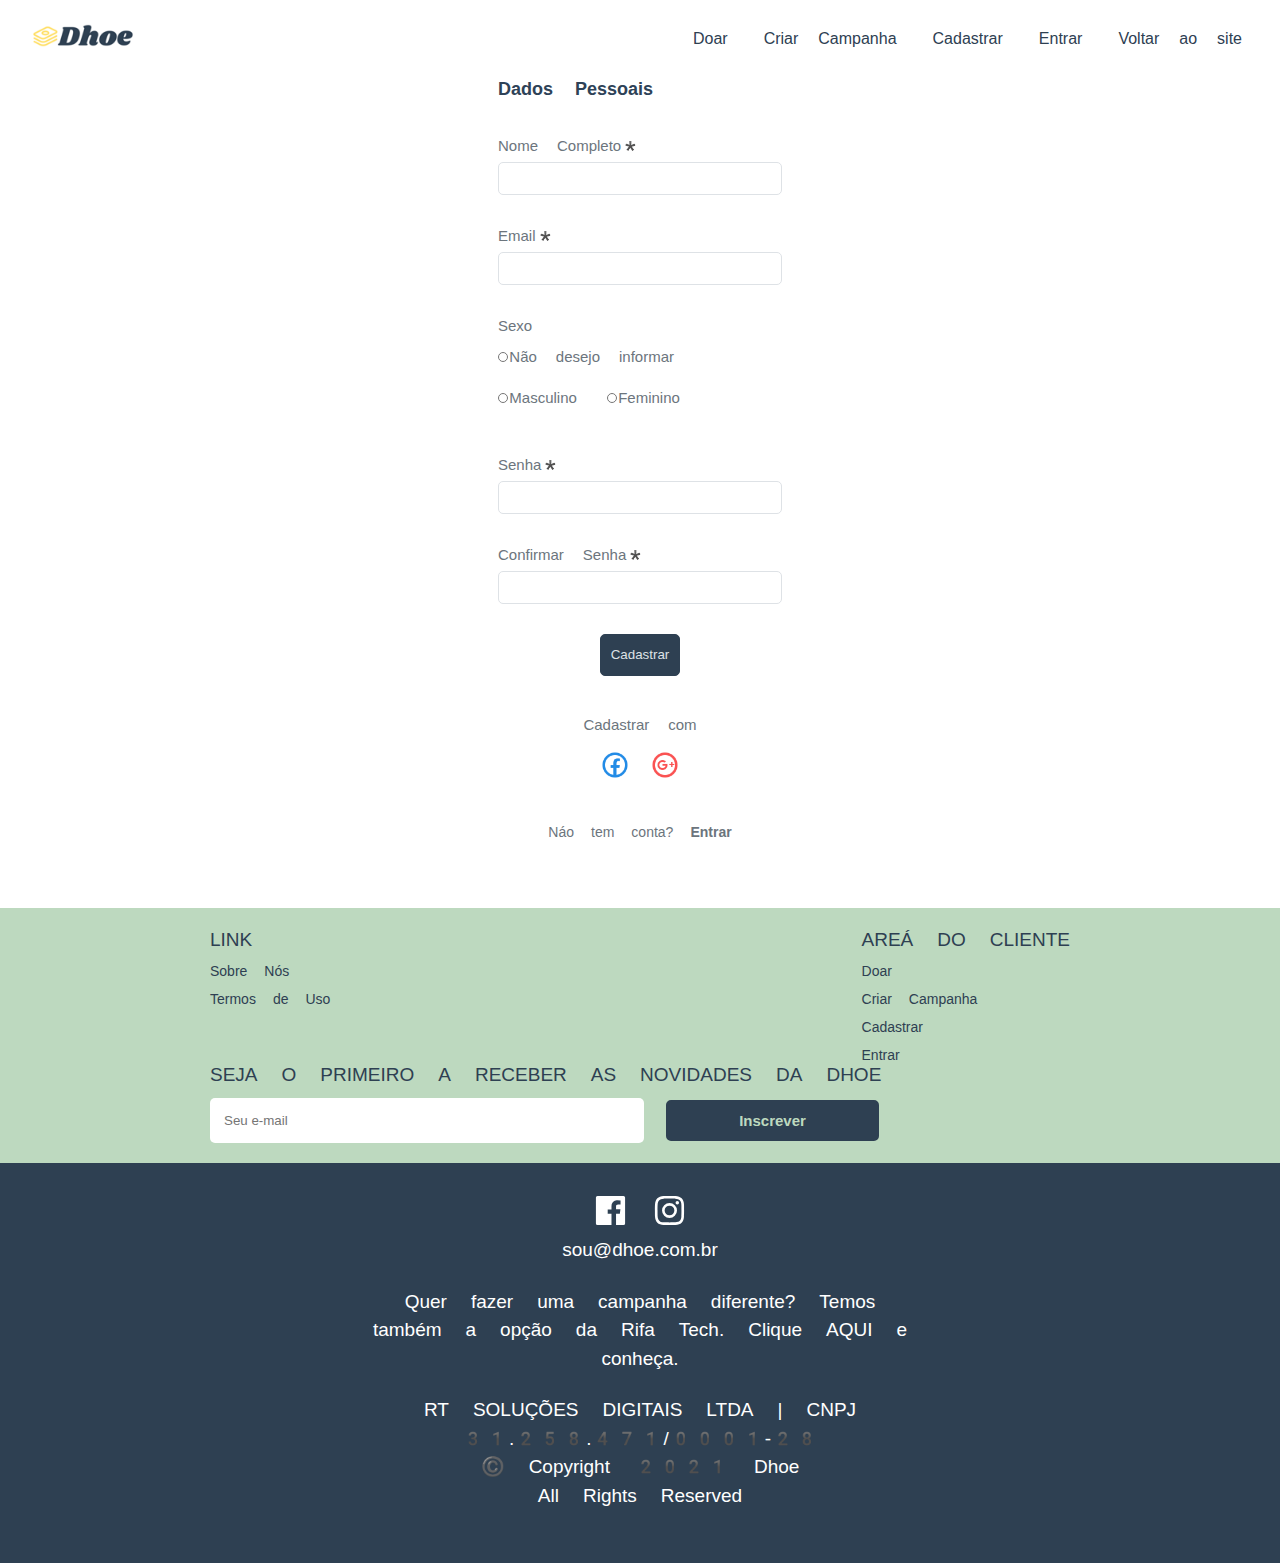
==== pages/cliente/cadastrar.html @ f4bbd8d9 "first commit" ====
<!DOCTYPE html>
<html lang="pt-br">
<head>
    <meta charset="UTF-8">
    <meta http-equiv="X-UA-Compatible" content="IE=edge">
    <meta name="viewport" content="width=device-width, initial-scale=1.0">
    <link rel="stylesheet" href="../../assets/main.css">
    <link rel="stylesheet" href="../../assets/responsive.css">
    <title>Document</title>
</head>
<body>
    <header>
        <div class="cabecalho-dhoe">
            <picture class="logo-dhoe">
                <img src="../../image/logo-menu.png" alt="logo">
            </picture>
            <nav class="nav-dhoe">
                
                <a href="./doar.html">Doar</a>
                <a href="#">Criar Campanha</a>
                <a href="./cadastrar.html">Cadastrar</a>
                <a href="./entrar.html">Entrar</a>
                <a href="../../index.html">Voltar ao site</a>
                 
            </nav>
        </div>
    </header>
    <main class="main-entrar-dhoe main-cad">
        <section class="container-extra-largue cc-responsive">
            <div class="entrar">
                <h3>Dados Pessoais</h3>
                <form action="POST" class="form">
                    <div class="login-pass cad nome-cad">
                        <label for="nome-cad">Nome Completo*</label> <br>
                        <input type="text" name="nome-cad" class="nome-cad validar" >
                    </div>
                    <div class="login-pass">
                        <label for="email-cad">Email*</label> <br>
                        <input type="email" name="email-login" class="validar" >
                    </div>
                    <div class="login-pass cad-sex">
                        <label for="">Sexo</label> <br>
                        <div class="sex-ar">
                            <input type="radio" name="sex" id="inf-not" class="check">
                            <label for="inf-not">Não desejo informar</label>
                        </div>
                        <div class="sex-ar">
                            <input type="radio" name="sex" id="masc-cad" class="check">
                            <label for="masc-cad">Masculino</label>
                        </div>
                        <div class="sex-ar">
                            <input type="radio" name="sex" id="fem-cad" class="check">
                            <label for="fem-cad">Feminino</label>
                        </div>
                    </div>
                    <div class="login-pass">
                        <label for="senha-cad">Senha*</label>
                        <input type="password" name="email-login" class="senha-cad validar" >
                    </div>
                    <div class="login-pass">
                        <label for="senha-cad">Confirmar Senha*</label>
                        <input type="password" name="email-login" class="repetir-senha validar" >
                    </div>
                <div class="botao-form">
                    <button class="botao-form-escuro">
                        Cadastrar
                    </button>
                </div>
                </form>

                <div class="div-img">
                    <p class="text-img-login">Cadastrar com</p>
                    <img src="../../image/icons8-facebook-48.png" alt="">
                    <img src="../../image/icons8-google-plus-48.png" alt="">
                </div>
                <div class="text-cadast">
                    <p>Náo tem conta? <a href="#"><strong>Entrar</strong></a></p>
                </div>
            </div>
        </section>
    </main>

    <section class="doe-footer-cabecalho">
        <div class="container-largue cc-responsive">
            <div class="footer-cabecalho">
                <div class="footer-link">
                    <div class="cab-footer"><p>LINK</p></div>
                    <a href="../links/sobreNos.html"> Sobre Nós</a>
                    <a href="../links/termos.html">Termos de Uso</a>
                </div>
                <div class="area-cliente footer-link">
                    <div class="cab-footer"><p>AREÁ DO CLIENTE</p></div>
                    <a href="./doar.html"> Doar</a>
                    <a href=""> Criar Campanha</a>
                    <a href="./cadastrar.html"> Cadastrar</a>
                    <a href="./entrar.html"> Entrar</a>
                </div>
                <div class="email-cab footer-link">
                    <div class="cab-footer">
                        <p>SEJA O PRIMEIRO A RECEBER AS NOVIDADES DA DHOE</p>
                    </div>
                        <div class="enviar-email">
                            <input type="email" name="" id="" placeholder="Seu e-mail">
                            <button>Inscrever</button>
                        </div>
                </div>
            </div>
        </div>
    </section>

    <footer class="footer-contato">
        <div class="container-largue cc-responsive">
            <ul>
                <li>
                    <div class="imgs">
                        <svg xmlns="http://www.w3.org/2000/svg" xmlns:xlink="http://www.w3.org/1999/xlink" aria-hidden="true" focusable="false" width="1em" height="1em" preserveAspectRatio="xMidYMid meet" viewBox="0 0 24 24" class="iconify" data-icon="uil:facebook" data-inline="false" style="transform: rotate(360deg);"><path fill="currentColor" d="M20.9 2H3.1A1.1 1.1 0 0 0 2 3.1v17.8A1.1 1.1 0 0 0 3.1 22h9.58v-7.75h-2.6v-3h2.6V9a3.64 3.64 0 0 1 3.88-4a20.26 20.26 0 0 1 2.33.12v2.7H17.3c-1.26 0-1.5.6-1.5 1.47v1.93h3l-.39 3H15.8V22h5.1a1.1 1.1 0 0 0 1.1-1.1V3.1A1.1 1.1 0 0 0 20.9 2Z"></path></svg>
                        <svg xmlns="http://www.w3.org/2000/svg" xmlns:xlink="http://www.w3.org/1999/xlink" aria-hidden="true" focusable="false" width="1em" height="1em" preserveAspectRatio="xMidYMid meet" viewBox="0 0 24 24" class="iconify" data-icon="uil:instagram" data-inline="false" style="transform: rotate(360deg);"><path fill="currentColor" d="M17.34 5.46a1.2 1.2 0 1 0 1.2 1.2a1.2 1.2 0 0 0-1.2-1.2Zm4.6 2.42a7.59 7.59 0 0 0-.46-2.43a4.94 4.94 0 0 0-1.16-1.77a4.7 4.7 0 0 0-1.77-1.15a7.3 7.3 0 0 0-2.43-.47C15.06 2 14.72 2 12 2s-3.06 0-4.12.06a7.3 7.3 0 0 0-2.43.47a4.78 4.78 0 0 0-1.77 1.15a4.7 4.7 0 0 0-1.15 1.77a7.3 7.3 0 0 0-.47 2.43C2 8.94 2 9.28 2 12s0 3.06.06 4.12a7.3 7.3 0 0 0 .47 2.43a4.7 4.7 0 0 0 1.15 1.77a4.78 4.78 0 0 0 1.77 1.15a7.3 7.3 0 0 0 2.43.47C8.94 22 9.28 22 12 22s3.06 0 4.12-.06a7.3 7.3 0 0 0 2.43-.47a4.7 4.7 0 0 0 1.77-1.15a4.85 4.85 0 0 0 1.16-1.77a7.59 7.59 0 0 0 .46-2.43c0-1.06.06-1.4.06-4.12s0-3.06-.06-4.12ZM20.14 16a5.61 5.61 0 0 1-.34 1.86a3.06 3.06 0 0 1-.75 1.15a3.19 3.19 0 0 1-1.15.75a5.61 5.61 0 0 1-1.86.34c-1 .05-1.37.06-4 .06s-3 0-4-.06a5.73 5.73 0 0 1-1.94-.3a3.27 3.27 0 0 1-1.1-.75a3 3 0 0 1-.74-1.15a5.54 5.54 0 0 1-.4-1.9c0-1-.06-1.37-.06-4s0-3 .06-4a5.54 5.54 0 0 1 .35-1.9A3 3 0 0 1 5 5a3.14 3.14 0 0 1 1.1-.8A5.73 5.73 0 0 1 8 3.86c1 0 1.37-.06 4-.06s3 0 4 .06a5.61 5.61 0 0 1 1.86.34a3.06 3.06 0 0 1 1.19.8a3.06 3.06 0 0 1 .75 1.1a5.61 5.61 0 0 1 .34 1.9c.05 1 .06 1.37.06 4s-.01 3-.06 4ZM12 6.87A5.13 5.13 0 1 0 17.14 12A5.12 5.12 0 0 0 12 6.87Zm0 8.46A3.33 3.33 0 1 1 15.33 12A3.33 3.33 0 0 1 12 15.33Z"></path></svg>
                    </div>
                    <p>sou@dhoe.com.br</p>
                </li>
                <li>
                    <p>
                        Quer fazer uma campanha diferente? Temos também a opção da Rifa Tech. Clique AQUI e conheça.
                    </p>
                </li>
                <li>
                    RT SOLUÇÕES DIGITAIS LTDA | CNPJ 31.258.471/0001-28 
                    <br/>© Copyright 2021 Dhoe 
                    <br/> All Rights Reserved
                </li>
            </ul>
        </div>
    </footer>

    <script src="../../assets/./js/main.js"></script>
</body>
</html>
---- assets/main.css ----
*{
    margin: 0;
    padding: 0;
    box-sizing: border-box;
    text-decoration: none !important;
}

body{
    font-family: 'emoji', 'Nunito', sans-serif;
    
}
.container{
    margin: auto 90px;
}
.container-largue{
    margin: auto 210px;
}
.container-extra-largue{
    margin: auto 450px;
}
header{
    background: #fff !important;
    position: fixed;
    top: 0;
    right: 0;
    left: 0;
    width: 100vw;
    z-index: 1030;
}
.line{
    display: none;
}
.cabecalho-dhoe{
    display: flex;
    align-items: center;
    justify-content: space-between;
    padding: 16px 30px;
}
.logo-dhoe{
    height: 45px;
}
.logo-dhoe img{
    width: 109px;
    height: 40px;
}

.nav-dhoe{

}
.nav-dhoe a{
    color: #2e4052;
    padding: 8px;
    
}
.nav-dhoe a:hover{
    padding: 8px;
    text-decoration: underline;
}
.nav-dhoe a svg{
    font-size: 16px;
    cursor: pointer;
}

.section-option{
    background-color: rgb(46, 64, 82);
    position: relative;
    margin-top: 77px;
    /*height: 585px;*/
}
.flex{
    display: flex;
    flex: 1 1;
}
.main{
    padding-top: 88px;
    padding-bottom: 100px;
}
.title{
    width: 100%;
    display: grid;
    text-align: center;
    align-items: center;
    order: 1;
}
.title-main-dhoe{
    margin-top: 20px;   
}
.title-main{
    color: #ffe169;
    font-family: 'Shrikhand', sans-serif;
    font-size: 4.5em;
    width: 100%;
    margin: 10px 0px;
    font-weight: 400;
}

.site-email{
    color: #fff;
    font-size: 19px;
    line-height: 1;
}
.site-email span{
    color: #ffe169;
    font-size: 20px;
}
.botoes{
    display: block;
    margin-top: -100px;
}
.botao > a{
    list-style: none !important;
    color: #2e4052;
}
.botao > a:hover{
    color: #ffe169;
}
.botao{
    border: solid 1px #2e4052;
    font-size: 20px;
    background: #ffe169;
    padding: 10px;
    border-radius: 9px;
    border-color: #ffe169 !important;
    cursor: pointer;
    margin-right: 20px;
}
.botao:hover{
    background: #2e4052;
    color: #ffe169;
    border: 1px solid #ffe169 !important;
}
.img-main{
    order: 2;
    width: 100%;
}
.img-main img{
    width: 100%;
}

.texto-section-dhoe{
    background: #bdd9bf;
    color: #2e4052;
    height: 200px;
    text-align: center;
    margin-bottom: 0;
}
.texto-dhoe{
    /*height: 200px;*/
    position: relative;
    top: 70px;
    left: 24%;
    width: 59%;
}
.texto-dhoe p{
    font-size: 19px;
    font-weight: 600;
    line-height: 1.3em;
}

.descrition-dhoe{
    margin-top: 90px;
    display: flex;
    flex-wrap: wrap;
    gap: 55px;
    justify-content: center;
}

.cards{
    max-width: 270px;
    height: 338px;
    padding: 32px 48px;
    margin-bottom: 15px;
    background: #2e4052;
    border-radius: 10px;
}
.card-title{
    padding-block: 12px;
    margin-bottom: 10px;
    margin-top: -20px;
}
.card-title h5{
    color: #ffe169;
    font-size: 20px;
    text-align: center;
}
.img-card {
    display: flex;
    justify-content: center;
}
.img-card img{
    color: #ffe169;
    width: 32px;
    height: 32px;
    margin-bottom: 20px;
}
.card-descrition{
    height: 140px;
}
.card-descrition p{
    text-align: center;
    font-size: 19px;
    color: #bdd9bf;
    font-family: 'emoji', 'Nunito', sans-serif;
    line-height: 1.5;
}
.dhoes-curt{
    margin-top: 55px;
    background: #bdd9bf;
    padding: 60px 0;
}
.text-section{
    text-align: center;
    padding: 0 82px;
    margin: 10px 0;
}
.text-section p{
    color: #2e4052;
    line-height: 1.3;
    font-size: 20px;
    font-weight: 600;
}
.text-img{
    display: grid;
    justify-content: center;
    grid-template-columns: 50% 1fr;
    align-items: center;
}
.img-section{
    width: 300px;
}

/*PERGUNTAS E RESPOSTAS*/

.perg-resp{
    margin-top: 60px;
    text-align: justify;
}
.perguntas{

}
li{
    list-style: none;
    padding: 0px 120px;
}
.title-pergunta{
    text-align: center;
    margin-bottom: 40px;
}
.title-pergunta h3{
    font-size: 22px;
    color: #2e4052;
}
.pergunta-resposta{
    padding: 0 130px;
}
.pergunta{
    padding: 15px 30px;
    cursor: pointer;
}
.pergunta:hover{
    border: 2px solid #2e4052;
    border-radius: 2px;
}
.pergunta h5{
    color: #2e4052;
    font-size: 18px;
    font-family: 'emoji', 'Nunito', sans-serif;

}
.resposta{
    padding: 15px 30px;
    /*display: none;*/
}
.resposta p{
    font-size: 20px;
    color: #2e4052;
    line-height: 1.5;
    font-family: 'emoji', 'Nunito', sans-serif;
    text-align: justify;
}

.doe-footer-cabecalho{
    background: #bdd9bf;
}
.footer-cabecalho{
    display: flex;
    justify-content: space-between;
    flex-direction: row;
    padding: 20px 0;
    flex-wrap: wrap;
}
.footer-link{
    flex-direction: column;
    display: flex;
    gap: 12px;
}
.cab-footer{

}
.cab-footer p{
    color: #2e4052;
    font-size: 19px;
}
.footer-link a{
    color: #2e4052;
    font-size: 14px;
    font-family: 'emoji', 'Nunito', sans-serif;
}
.footer-link a:hover{
    color: #ffe169;
}

.area-cliente{

}

.enviar-email{
    display: flex;
    justify-content: space-between;
    gap: 20px;
}
.enviar-email input{
    padding: 7px 14px;
    color: #2e4052;
    width: 100%;
    border: none;
    border-radius: 5px;
}
.enviar-email button{
    color: #bdd9bf;
    background: #2e4052;
    border: 2px solid;
    border-radius: 7px;
    padding: 12px 6px;
    font-weight: 600;
    width: 50%;
    font-size: 15px;
    cursor: pointer;
}
.enviar-email button:hover{
    background: #bdd9bf;
    color: #2e4052;
}
.footer-contato{
    background: #2e4052;
    padding: 30px 0;
}
svg{
    font-size: 35px;
}
.footer-contato ul{
    list-style: none;
    text-align: center;
    color: #fff;
}
.footer-contato ul li{
    margin-bottom: 23px;
    font-size: 19px;
    padding: 0 155px;
    line-height: 1.5;
}


/*SOBRE NOS*/
.sobrenos{
    background: #2e4052;
    margin-top: 80px;
    padding: 77.5px 0;
    /*height: 250px;*/
    font-family: 'emoji', 'Nunito', sans-serif;
}
.main-sobrenos{
    text-align: center;
}
.main-sobrenos h1{
    font-size: 48px;
    color: #ffe169;
    margin-bottom: 10px;
}
.descrition-sobrenos-body{
    margin-bottom: 50px;
}
.descrition-sobrenos-title{}
.descrition-sobrenos-title h5{
    margin-top: 30px;
    color: #2e4052;
    font-size: 19px;
    font-weight: 500;
    font-family: 'emoji', 'Nunito', sans-serif;
}
.descrition-sobrenos-corp{}
.descrition-sobrenos-corp p{
    color: #6C757D;
    line-height: 2;
    padding-top: 19px;
    font-weight: 300;
}
/*Abaixo Termo*/
.abaixo-termo p{
    color: #fff;
    font-size: 19px;
    margin: 19px 0 15px 0px;
}

/*Cliente*/
.ar-cliente{}
.principal{

}
.principal h1{
    line-height: 1.2;
    color: #fff;
}
.principal span{
    content: "";
    display: block;
    background-color: #ffe169;
    height: 3px;
    width: 50px;
    margin: 17px auto auto;
}
.bts-cliente{
    margin-top: 30px;
}
/*Doar*/
.doar-dhoe{
    background-color: #fafbfe;
}
.dhoe-form{
    display: flex;
    justify-content: center;
    margin-bottom: 30px;
}
.pesquisa{
    max-width: 400px;
}
.title-doar{
    margin-bottom: 10px;
    text-align: center;
}
.title-doar h2{
    color: #2e4052;
    font-size: 32px;
}
.form-pesquisa{
    display: flex;
    flex-direction: column;
    justify-content: space-between;
    gap: 5px;
}
.form-pesquisa input{
    padding: 7px 14px;
}
.form-pesquisa button{

}
.campanhas{}
.campanhas-dhoe{
    display: flex;
    flex: 1;
    flex-wrap: wrap;
    gap: 45px;
}
.doar-card{
    max-width: 270px;
    /*height: 338px;*/
    background: #fff;
    border-radius: 10px;
    text-align: center;
    border: 2px solid #fafbfe !important;
    padding-bottom: 10px;
}
.doar-card-picture{
    width: 100%;
}
.doar-card-picture img{
    width: 100%;
    height: 250px;
    object-fit: cover;
}
.doar-card-title{
    line-height: 1.5;
    margin: 25px 0;
}
.doar-card-title > h4{
    color: #2e4052;
    font-weight: 700;
    font-size: 30px;
    margin: 20px 0;
}
.doar-card-title p{
    color: #bdbec4;
}
.doar-card-button{
    display: flex;
    justify-content: center;
}
.doar-card-button button{
    display: block;
    border: 1px solid #ffe169;
    background: #ffe169;
    padding: 7px 3px;
    /*width: 150px;*/
    border-radius: 4px;
    font-size: 16px;
    cursor: pointer;
}
.doar-card-button a{
    text-decoration: none !important;
    color: #2e4052 !important;
    padding: 7px 14px;

}
.doar-card-button button:hover{
    background: #fff;
    color: #ffe169 !important;
    border-color: #ffe169;
}
.doar-card-button a:hover{
    color: #ffe169 !important;
}

/*login*/
.login{
    margin-top: 90px;
}
.main-entrar-dhoe{

}
.entrar{
   padding: 48px;
   
}

.entrar h3{
    font-size: 18px;
    color: #2e4257;
    padding: 30px 0;
}
.main-login{

}
form{
    
}
.login-pass{
    margin-bottom: 25px;
    line-height: 2;
}
.login-pass label, .text-img-login{
    color: #6C757D;
    font-size: 15px;
}
.login-pass a{
    color: #6C757D;
    font-size: 10px;
    float: right;
    margin-top: 8px;
}
.login-pass input{
    padding: 7px 14px;
    width: 100%;
    font-size: 15px;
    border: 1px solid  #dee2e6;
    border-radius: 5px;
    outline: none;
}
.botao-form{
    width: 100%;
    text-align: center;
    margin-top: 30px;
}
.botao-form-escuro{
    color: #dee2e6;
    background: #2e4052; 
    border: 1px solid rgb(46, 64, 82);
    line-height: 1.5;
    padding: 10px;
    border-radius: 5px;
    box-shadow: rgba(0, 0, 0, .5);
    cursor: pointer;
}
.botao-form-escuro:hover{
    background: #fff;
    color: #2e4052;
}
.div-img, .text-cadast{
    width: 100%;
    text-align: center;
    margin-top: 40px;
}
.div-img img{
    width: 30px;
    margin-top: 16px;
}
.text-cadast p{
    color: #6C757D;
    font-size: 14px;
}
.text-cadast p > a{
    color: #6C757D;
}

/*CADASTRO*/
.main-cad{
    margin-bottom: 20px;
}
.sex-ar{
    display: inline-flex;
    margin-right: 10px;
    gap: 1.3px;
    cursor: pointer;
}
.sex-ar input{
    width: 10px;
    cursor: pointer;
}
.sex-ar label{}

/*SAIBA MAIS*/
.saiba_mais-menu{}
.background{
    background-image: url(https://dhoe.com.br/app/images/campanha-cover.png);
    background-repeat: no-repeat;
    height: 250px;
    width: 100%;
    background-position: top;
    background-size: cover;
}
.two-img{
    margin-bottom: 30px;
}
.saibaMais-img{
    display: flex;
}
.saibaMais-img img{
    object-position: center;
    margin-left: auto;
    margin-right: auto;
    width: 150px;
    height: 150px;
    border-radius: 50%;
    object-fit: cover;
    margin-top: -75px;
}
.text{
    text-align: center;
}
.text p{
    font-size: 16px;
    color: #6C757D;
    line-height: 1.5;
}
.dhoe-form-saiba-mais{

}
.area-button{
    display: flex;
    justify-content: center;
    gap: 25px;
    margin-bottom: 30px;
}
.barra-dhoe{
    display: flex;
    justify-content: center;
    gap: 7px;
    margin-bottom: 30px;
}
.barra-dhoe input{
    min-width: 240px;
}
.form-but{
    width: auto;
}
.descrition-campanha{
    text-align: center;
    margin-bottom: 30px;
}
.descrition-campanha p{
    font-size: 19px;
    color: #2e4052;
}
.valores{
    text-align: center;
    margin-top: 30px;
}
.valores p{
    color: #2e4257;
    font-size: 16px;
    line-height: 1.5;
}
.bruto{
    font-size: 10px;
}
.img-principal-campanha{
    text-align: center;
    margin-top: 30px;
    height: 390px;
    margin-bottom: 60px;
}
.img-principal-campanha img{
    height: 390px;
}

.tempo{
    background: #2e4052;
}
.contador{
    display: flex;
    justify-content: space-between;
}
.encerramento{
    text-align: center;
    color: #bdd9bf;
}
.encerramento h2{
    font-size: 1.8em;
}
.c-dias{
    font-size: 30px;
    margin-top: 50px;
}
.dias{
    font-size: 15px;
}
.compartilhar-links{
    padding: 40px 0;
}
.title-links{
    text-align: center;
    margin-bottom: 50px;
}
.title-links h2{
    color: #2e4257;
    font-size: 32px;
}
.img-links{
    display: flex;
    justify-content: space-evenly;
    align-items: center;
}
.img-links a{

}
.img-links a img{
    width: 30px;
}
.error-text{
    margin-top: 5px;
    font-size: 12px;
    color: red;
}
---- assets/responsive.css ----
@media screen and (max-width: 590px) {
    .cc-responsive{
        margin: auto auto;
    }
    .title{
        padding: 40px;
    }
    .flex{
        flex-direction: column;
        padding: 0;
    }
    .main{
        padding: 20px;
    }
    .botoes{
        margin-top: 10px !important;
        flex-direction: column;
        gap: 10px;
        font-size: uppercase;
    }
    .botao{
        margin: 0;
    }
    .img-main{
        width: 100%;
    }
    .texto-dhoe{
        left: 0;
        width: 100%;
    }
    .texto-dhoe p{
        font-size: 16px;
        font-weight: 500;
        line-height: 1;
    }
    .text-section{
        padding: 12px;
    }
    .text-img{
        grid-template-columns: 100% !important;
    }
    .perguta > h5{
        text-align: initial !important;
    }
    .resposta p{
        text-align: left;
        line-height: 1.5em;
    }

    li{
        padding: 0 40px;
    }
    .footer-link{
        padding: 0 40px;
        margin-bottom: 40px;
    }
    .email-cab{
        width: 100%;
    }
    .lista-footer{
        padding: 0;
    }
    /*Sobre nos*/
    .descrition-sobrenos-body {
        padding: 10px 21px;
        line-height: 1.4;
    }
}
@media screen and (max-width: 767px) {
    .nav-dhoe{
        display: none;
    }
    .line{
        display: block;
    }
    .botoes{
        display: flex;
        justify-content: space-between;
        margin-top: 30px;
    }
    .botao{
        font-size: 14px;
    }
    .texto-dhoe{
        
    }
    .text-img{
        grid-template-columns: 100% 1fr;
    }
    .footer-contato ul li{
        padding: 0 10px;
    }
    
    
}
@media screen and (max-width: 745px){
    .botoes{
        
    }
}
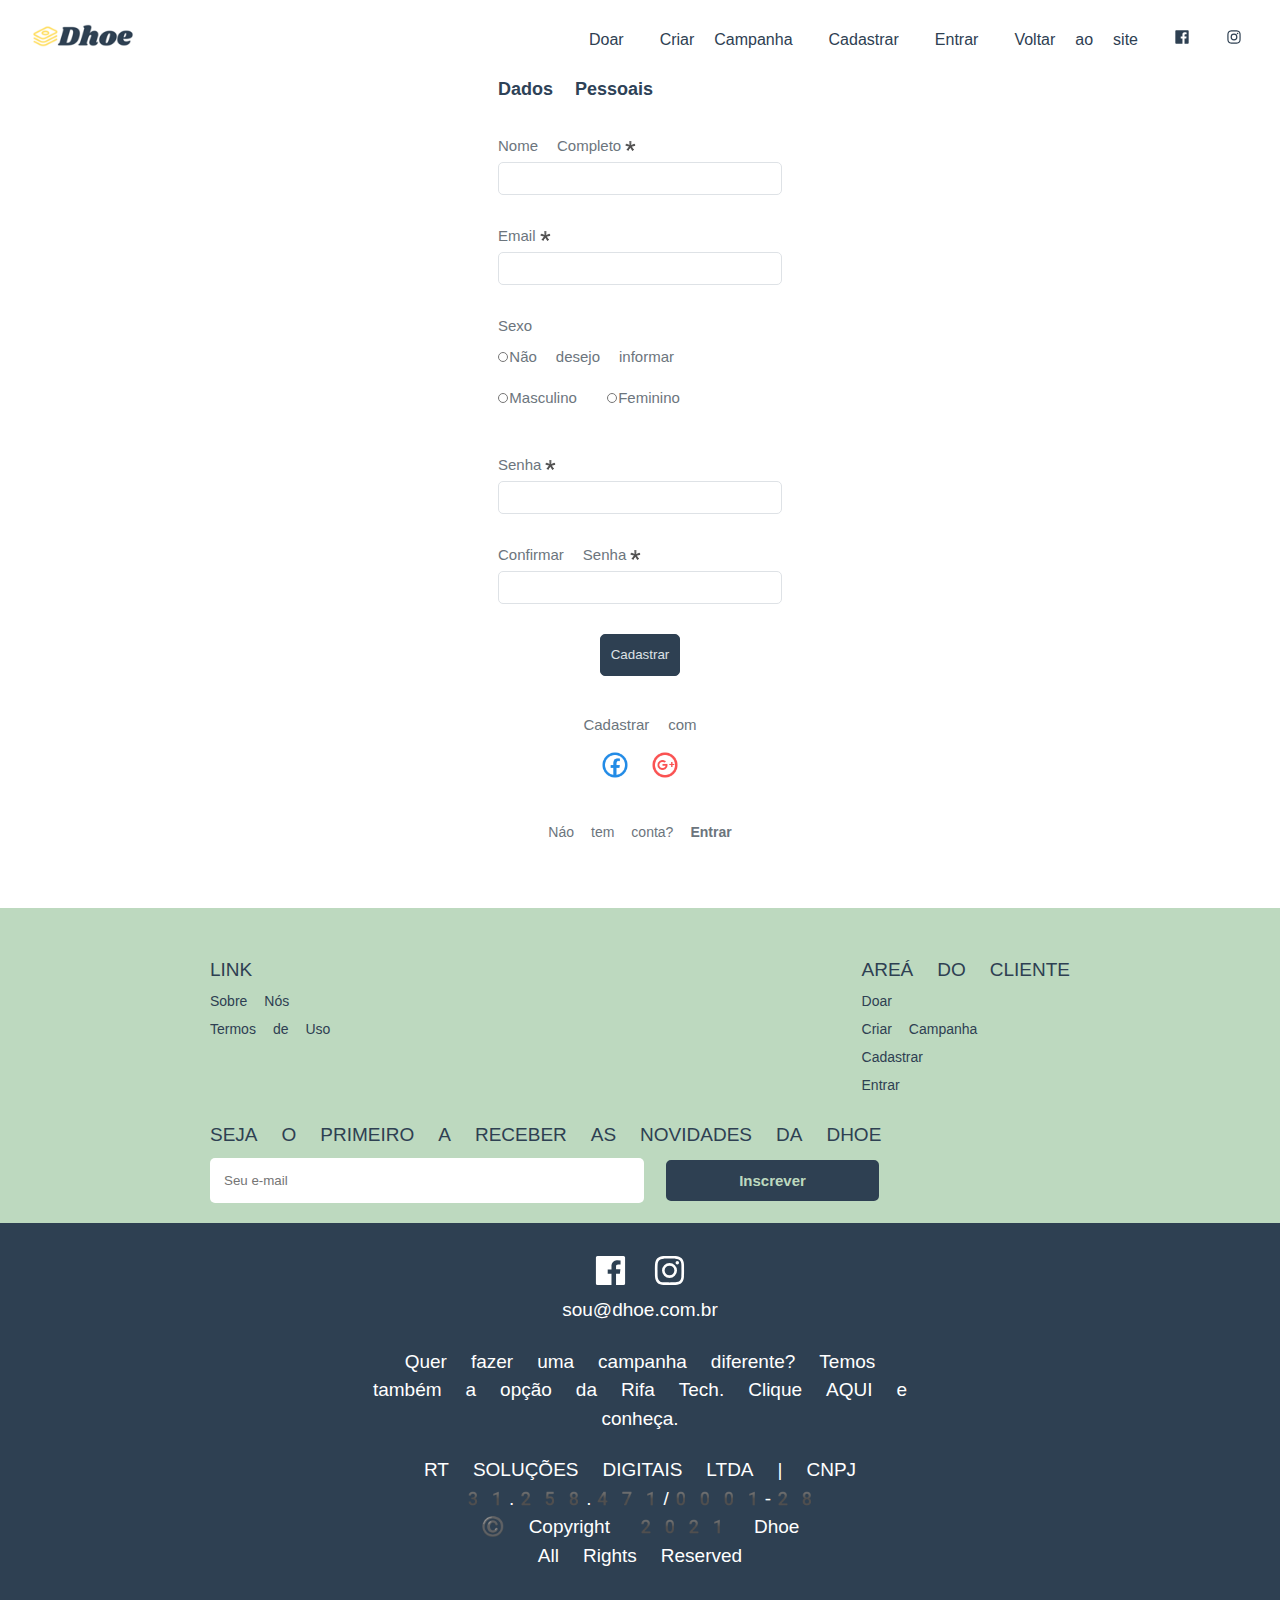
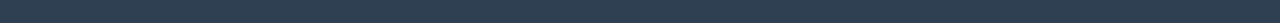
==== commit b9ef5ff9: "Segundo commit com alterações." ====
--- a/pages/cliente/cadastrar.html
+++ b/pages/cliente/cadastrar.html
@@ -4,9 +4,9 @@
     <meta charset="UTF-8">
     <meta http-equiv="X-UA-Compatible" content="IE=edge">
     <meta name="viewport" content="width=device-width, initial-scale=1.0">
-    <link rel="stylesheet" href="../../assets/main.css">
-    <link rel="stylesheet" href="../../assets/responsive.css">
-    <title>Document</title>
+    <link rel="stylesheet" href="../../assets/css/main.css">
+    <link rel="stylesheet" href="../../assets/css/responsive.css">
+    <title>Dhoe | O site de vaquinha online</title>
 </head>
 <body>
     <header>
@@ -14,13 +14,20 @@
             <picture class="logo-dhoe">
                 <img src="../../image/logo-menu.png" alt="logo">
             </picture>
-            <nav class="nav-dhoe">
+            <div class="mobile">
+                <div class="line1"></div>
+                <div class="line2"></div>
+                <div class="line3"></div>
+            </div>
+            <nav class="navDhoe">
                 
-                <a href="./doar.html">Doar</a>
-                <a href="#">Criar Campanha</a>
-                <a href="./cadastrar.html">Cadastrar</a>
-                <a href="./entrar.html">Entrar</a>
-                <a href="../../index.html">Voltar ao site</a>
+                <a href="./doar.html" class="link">Doar</a>
+                <a href="#" class="link">Criar Campanha</a>
+                <a href="./cadastrar.html" class="link">Cadastrar</a>
+                <a href="./entrar.html" class="link">Entrar</a>
+                <a href="../../index.html" class="link">Voltar ao site</a>
+                <a class="link"><svg xmlns="http://www.w3.org/2000/svg" xmlns:xlink="http://www.w3.org/1999/xlink" aria-hidden="true" focusable="false" width="1em" height="1em" preserveAspectRatio="xMidYMid meet" viewBox="0 0 24 24" class="iconify" data-icon="uil:facebook" data-inline="false" style="transform: rotate(360deg);"><path fill="currentColor" d="M20.9 2H3.1A1.1 1.1 0 0 0 2 3.1v17.8A1.1 1.1 0 0 0 3.1 22h9.58v-7.75h-2.6v-3h2.6V9a3.64 3.64 0 0 1 3.88-4a20.26 20.26 0 0 1 2.33.12v2.7H17.3c-1.26 0-1.5.6-1.5 1.47v1.93h3l-.39 3H15.8V22h5.1a1.1 1.1 0 0 0 1.1-1.1V3.1A1.1 1.1 0 0 0 20.9 2Z"></path></svg></a>
+                <a class="link"><svg xmlns="http://www.w3.org/2000/svg" xmlns:xlink="http://www.w3.org/1999/xlink" aria-hidden="true" focusable="false" width="1em" height="1em" preserveAspectRatio="xMidYMid meet" viewBox="0 0 24 24" class="iconify" data-icon="uil:instagram" data-inline="false" style="transform: rotate(360deg);"><path fill="currentColor" d="M17.34 5.46a1.2 1.2 0 1 0 1.2 1.2a1.2 1.2 0 0 0-1.2-1.2Zm4.6 2.42a7.59 7.59 0 0 0-.46-2.43a4.94 4.94 0 0 0-1.16-1.77a4.7 4.7 0 0 0-1.77-1.15a7.3 7.3 0 0 0-2.43-.47C15.06 2 14.72 2 12 2s-3.06 0-4.12.06a7.3 7.3 0 0 0-2.43.47a4.78 4.78 0 0 0-1.77 1.15a4.7 4.7 0 0 0-1.15 1.77a7.3 7.3 0 0 0-.47 2.43C2 8.94 2 9.28 2 12s0 3.06.06 4.12a7.3 7.3 0 0 0 .47 2.43a4.7 4.7 0 0 0 1.15 1.77a4.78 4.78 0 0 0 1.77 1.15a7.3 7.3 0 0 0 2.43.47C8.94 22 9.28 22 12 22s3.06 0 4.12-.06a7.3 7.3 0 0 0 2.43-.47a4.7 4.7 0 0 0 1.77-1.15a4.85 4.85 0 0 0 1.16-1.77a7.59 7.59 0 0 0 .46-2.43c0-1.06.06-1.4.06-4.12s0-3.06-.06-4.12ZM20.14 16a5.61 5.61 0 0 1-.34 1.86a3.06 3.06 0 0 1-.75 1.15a3.19 3.19 0 0 1-1.15.75a5.61 5.61 0 0 1-1.86.34c-1 .05-1.37.06-4 .06s-3 0-4-.06a5.73 5.73 0 0 1-1.94-.3a3.27 3.27 0 0 1-1.1-.75a3 3 0 0 1-.74-1.15a5.54 5.54 0 0 1-.4-1.9c0-1-.06-1.37-.06-4s0-3 .06-4a5.54 5.54 0 0 1 .35-1.9A3 3 0 0 1 5 5a3.14 3.14 0 0 1 1.1-.8A5.73 5.73 0 0 1 8 3.86c1 0 1.37-.06 4-.06s3 0 4 .06a5.61 5.61 0 0 1 1.86.34a3.06 3.06 0 0 1 1.19.8a3.06 3.06 0 0 1 .75 1.1a5.61 5.61 0 0 1 .34 1.9c.05 1 .06 1.37.06 4s-.01 3-.06 4ZM12 6.87A5.13 5.13 0 1 0 17.14 12A5.12 5.12 0 0 0 12 6.87Zm0 8.46A3.33 3.33 0 1 1 15.33 12A3.33 3.33 0 0 1 12 15.33Z"></path></svg></a>
                  
             </nav>
         </div>
@@ -131,7 +138,7 @@
             </ul>
         </div>
     </footer>
-
-    <script src="../../assets/./js/main.js"></script>
+    <script src="../../assets/js/mobile.js"></script>
+    <script src="../../assets/js/cadastro.js"></script>
 </body>
 </html>--- a/assets/css/main.css
+++ b/assets/css/main.css
@@ -0,0 +1,775 @@
+*{
+    margin: 0;
+    padding: 0;
+    box-sizing: border-box;
+    text-decoration: none !important;
+}
+
+body{
+    font-family: 'emoji', 'Nunito', sans-serif;
+    
+}
+.container{
+    margin: auto 90px;
+}
+.container-largue{
+    margin: auto 210px;
+}
+.container-extra-largue{
+    margin: auto 450px;
+}
+header{
+    background: #fff !important;
+    position: fixed;
+    top: 0;
+    right: 0;
+    left: 0;
+    width: 100vw;
+    z-index: 1030;
+}
+.mobile{
+    display: none;
+    cursor: pointer;
+}
+.mobile div{
+    width: 32px;
+    height: 2px;
+    background-color: #2e4052;
+    margin: 8px;
+}
+.cabecalho-dhoe{
+    display: flex;
+    align-items: center;
+    justify-content: space-between;
+    padding: 16px 30px;
+}
+.logo-dhoe{
+    height: 45px;
+}
+.logo-dhoe img{
+    width: 109px;
+    height: 40px;
+}
+
+.navDhoe{
+
+}
+.navDhoe a{
+    color: #2e4052;
+    padding: 8px;
+}
+.link{
+    color: #2e4052;
+    padding: 8px;
+    
+}
+.link:hover{
+    text-decoration: underline;
+}
+.link svg{
+    font-size: 16px;
+    cursor: pointer;
+}
+
+.section-option{
+    background-color: rgb(46, 64, 82);
+    position: relative;
+    margin-top: 77px;
+    /*height: 585px;*/
+}
+.flex{
+    display: flex;
+    flex: 1 1;
+}
+.main{
+    padding-top: 88px;
+    padding-bottom: 100px;
+}
+.title{
+    width: 100%;
+    display: grid;
+    text-align: center;
+    align-items: center;
+    order: 1;
+}
+.title-main-dhoe{
+    margin-top: 20px;   
+}
+.title-main{
+    color: #ffe169;
+    font-family: 'Shrikhand', sans-serif;
+    font-size: 4.5em;
+    width: 100%;
+    margin: 10px 0px;
+    font-weight: 400;
+}
+
+.site-email{
+    color: #fff;
+    font-size: 19px;
+    line-height: 1;
+}
+.site-email span{
+    color: #ffe169;
+    font-size: 20px;
+}
+.botoes{
+    display: block;
+    margin-top: -100px;
+}
+.botao > a{
+    list-style: none !important;
+    color: #2e4052;
+}
+.botao > a:hover{
+    color: #ffe169;
+}
+.botao{
+    border: solid 1px #2e4052;
+    font-size: 20px;
+    background: #ffe169;
+    padding: 10px;
+    border-radius: 9px;
+    border-color: #ffe169 !important;
+    cursor: pointer;
+    margin-right: 20px;
+}
+.botao:hover{
+    background: #2e4052;
+    color: #ffe169;
+    border: 1px solid #ffe169 !important;
+}
+.img-main{
+    order: 2;
+    width: 100%;
+}
+.img-main img{
+    width: 100%;
+}
+
+.texto-section-dhoe{
+    background: #bdd9bf;
+    color: #2e4052;
+    height: 200px;
+    text-align: center;
+    margin-bottom: 0;
+}
+.texto-dhoe{
+    /*height: 200px;*/
+    position: relative;
+    top: 70px;
+    left: 24%;
+    width: 59%;
+}
+.texto-dhoe p{
+    font-size: 19px;
+    font-weight: 600;
+    line-height: 1.3em;
+}
+
+.descrition-dhoe{
+    margin-top: 90px;
+    display: flex;
+    flex-wrap: wrap;
+    gap: 55px;
+    justify-content: center;
+}
+
+.cards, .card-home{
+    max-width: 270px;
+    height: 338px;
+    padding: 32px 48px;
+    margin-bottom: 15px;
+    background: #2e4052;
+    border-radius: 10px;
+}
+.card-title{
+    padding-block: 12px;
+    margin-bottom: 10px;
+    margin-top: -20px;
+}
+.card-title h5{
+    color: #ffe169;
+    font-size: 20px;
+    text-align: center;
+}
+.img-card {
+    display: flex;
+    justify-content: center;
+}
+.img-card img{
+    color: #ffe169;
+    width: 32px;
+    height: 32px;
+    margin-bottom: 20px;
+}
+.card-descrition{
+    height: 140px;
+}
+.card-descrition p{
+    text-align: center;
+    font-size: 19px;
+    color: #bdd9bf;
+    font-family: 'emoji', 'Nunito', sans-serif;
+    line-height: 1.5;
+}
+.dhoes-curt{
+    margin-top: 55px;
+    background: #bdd9bf;
+    padding: 60px 0;
+}
+.text-section{
+    text-align: center;
+    padding: 0 82px;
+    margin: 10px 0;
+}
+.text-section p{
+    color: #2e4052;
+    line-height: 1.3;
+    font-size: 20px;
+    font-weight: 600;
+}
+.text-img{
+    display: grid;
+    justify-content: center;
+    grid-template-columns: 50% 1fr;
+    align-items: center;
+}
+.img-section{
+    width: 300px;
+}
+
+/*PERGUNTAS E RESPOSTAS*/
+details>summary {
+ 
+    list-style: none;
+}
+summary::-webkit-details-marker {
+    display: none
+  }
+.perg-resp{
+    margin: 60px 0;
+    text-align: justify;
+}
+.perguntas{
+
+}
+li{
+    list-style: none;
+    padding: 0px 120px;
+}
+.title-pergunta{
+    text-align: center;
+    margin-bottom: 40px;
+}
+.title-pergunta h3{
+    font-size: 22px;
+    color: #2e4052;
+}
+.pergunta-resposta{
+    padding: 0 130px;
+}
+.pergunta{
+    padding: 15px 30px;
+    cursor: pointer;
+}
+.pergunta:hover{
+    border: 2px solid #2e4052;
+    border-radius: 2px;
+}
+.pergunta h5{
+    color: #2e4052;
+    font-size: 18px;
+    font-family: 'emoji', 'Nunito', sans-serif;
+
+}
+.resposta{
+    padding: 15px 30px;
+    /*display: none;*/
+}
+.resposta p{
+    font-size: 20px;
+    color: #2e4052;
+    line-height: 1.5;
+    font-family: 'emoji', 'Nunito', sans-serif;
+    text-align: justify;
+}
+
+.doe-footer-cabecalho{
+    background: #bdd9bf;
+}
+.footer-cabecalho{
+    display: flex;
+    justify-content: space-between;
+    flex-direction: row;
+    padding: 20px 0;
+    flex-wrap: wrap;
+}
+.footer-link{
+    flex-direction: column;
+    display: flex;
+    gap: 12px;
+    margin-top: 30px;
+}
+.cab-footer{
+
+}
+.cab-footer p{
+    color: #2e4052;
+    font-size: 19px;
+}
+.footer-link a{
+    color: #2e4052;
+    font-size: 14px;
+    font-family: 'emoji', 'Nunito', sans-serif;
+}
+.footer-link a:hover{
+    color: #ffe169;
+}
+
+.area-cliente{
+
+}
+
+.enviar-email{
+    display: flex;
+    justify-content: space-between;
+    gap: 20px;
+}
+.enviar-email input{
+    padding: 7px 14px;
+    color: #2e4052;
+    width: 100%;
+    border: none;
+    border-radius: 5px;
+}
+.enviar-email button{
+    color: #bdd9bf;
+    background: #2e4052;
+    border: 2px solid;
+    border-radius: 7px;
+    padding: 12px 6px;
+    font-weight: 600;
+    width: 50%;
+    font-size: 15px;
+    cursor: pointer;
+}
+.enviar-email button:hover{
+    background: #bdd9bf;
+    color: #2e4052;
+}
+.footer-contato{
+    background: #2e4052;
+    padding: 30px 0;
+}
+svg{
+    font-size: 35px;
+}
+.footer-contato ul{
+    list-style: none;
+    text-align: center;
+    color: #fff;
+}
+.footer-contato ul li{
+    margin-bottom: 23px;
+    font-size: 19px;
+    padding: 0 155px;
+    line-height: 1.5;
+}
+
+
+/*SOBRE NOS*/
+.sobrenos{
+    background: #2e4052;
+    margin-top: 80px;
+    padding: 77.5px 0;
+    /*height: 250px;*/
+    font-family: 'emoji', 'Nunito', sans-serif;
+}
+.main-sobrenos{
+    text-align: center;
+}
+.main-sobrenos h1{
+    font-size: 48px;
+    color: #ffe169;
+    margin-bottom: 10px;
+}
+.descrition-sobrenos-body{
+    margin-bottom: 50px;
+}
+.descrition-sobrenos-title{}
+.descrition-sobrenos-title h5{
+    margin-top: 30px;
+    color: #2e4052;
+    font-size: 19px;
+    font-weight: 500;
+    font-family: 'emoji', 'Nunito', sans-serif;
+    padding: 0px 20px;
+}
+.descrition-sobrenos-corp {
+    padding: 0px 20px;
+}
+.descrition-sobrenos-corp p{
+    color: #6C757D;
+    line-height: 2;
+    padding-top: 19px;
+    font-weight: 300;
+}
+/*Abaixo Termo*/
+.abaixo-termo p{
+    color: #fff;
+    font-size: 19px;
+    margin: 19px 0 15px 0px;
+}
+
+/*Cliente*/
+.ar-cliente{}
+.principal{
+
+}
+.principal h1{
+    line-height: 1.2;
+    color: #fff;
+}
+.principal span{
+    content: "";
+    display: block;
+    background-color: #ffe169;
+    height: 3px;
+    width: 50px;
+    margin: 17px auto auto;
+}
+.bts-cliente{
+    margin-top: 30px;
+}
+/*Doar*/
+.doar-dhoe{
+    background-color: #fafbfe;
+}
+.dhoe-form{
+    display: flex;
+    justify-content: center;
+    margin-bottom: 30px;
+}
+.pesquisa{
+    max-width: 400px;
+}
+.title-doar{
+    margin-bottom: 10px;
+    text-align: center;
+}
+.title-doar h2{
+    color: #2e4052;
+    font-size: 32px;
+}
+.form-pesquisa{
+    display: flex;
+    flex-direction: column;
+    justify-content: space-between;
+    gap: 5px;
+    margin-top: 25px;
+}
+.form-pesquisa input{
+    padding: 7px 14px;
+    outline: none;
+}
+.form-pesquisa button{
+
+}
+.campanhas{}
+.campanhas-dhoe{
+    display: flex;
+    flex: 1;
+    flex-wrap: wrap;
+    gap: 45px;
+    justify-content: center;
+}
+.doar-card{
+    max-width: 270px;
+    /*height: 338px;*/
+    background: #fff;
+    border-radius: 10px;
+    text-align: center;
+    border: 2px solid #fafbfe !important;
+    padding-bottom: 10px;
+}
+.doar-card-picture{
+    width: 100%;
+}
+.doar-card-picture img{
+    width: 100%;
+    height: 250px;
+    object-fit: cover;
+}
+.doar-card-title{
+    line-height: 1.5;
+    margin: 25px 0;
+}
+.doar-card-title > h4{
+    color: #2e4052;
+    font-weight: 700;
+    font-size: 30px;
+    margin: 20px 0;
+}
+.doar-card-title p{
+    color: #bdbec4;
+}
+.doar-card-button{
+    display: flex;
+    justify-content: center;
+}
+.doar-card-button button{
+    display: block;
+    border: 1px solid #ffe169;
+    background: #ffe169;
+    padding: 7px 3px;
+    /*width: 150px;*/
+    border-radius: 4px;
+    font-size: 16px;
+    cursor: pointer;
+}
+.doar-card-button a{
+    text-decoration: none !important;
+    color: #2e4052 !important;
+    padding: 7px 14px;
+
+}
+.doar-card-button button:hover{
+    background: #fff;
+    color: #ffe169 !important;
+    border-color: #ffe169;
+}
+.doar-card-button a:hover{
+    color: #ffe169 !important;
+}
+
+/*login*/
+.login{
+    margin-top: 90px;
+}
+.main-entrar-dhoe{
+
+}
+.entrar{
+   padding: 48px;
+   
+}
+
+.entrar h3{
+    font-size: 18px;
+    color: #2e4257;
+    padding: 30px 0;
+}
+.main-login{
+
+}
+form{
+    
+}
+.login-pass{
+    margin-bottom: 25px;
+    line-height: 2;
+}
+.login-pass label, .text-img-login{
+    color: #6C757D;
+    font-size: 15px;
+}
+.login-pass a{
+    color: #6C757D;
+    font-size: 10px;
+    float: right;
+    margin-top: 8px;
+}
+.login-pass input{
+    padding: 7px 14px;
+    width: 100%;
+    font-size: 15px;
+    border: 1px solid  #dee2e6;
+    border-radius: 5px;
+    outline: none;
+}
+.botao-form{
+    width: 100%;
+    text-align: center;
+    margin-top: 30px;
+}
+.botao-form-escuro{
+    color: #dee2e6;
+    background: #2e4052; 
+    border: 1px solid rgb(46, 64, 82);
+    line-height: 1.5;
+    padding: 10px;
+    border-radius: 5px;
+    box-shadow: rgba(0, 0, 0, .5);
+    cursor: pointer;
+}
+.botao-form-escuro:hover{
+    background: #fff;
+    color: #2e4052;
+}
+.div-img, .text-cadast{
+    width: 100%;
+    text-align: center;
+    margin-top: 40px;
+}
+.div-img img{
+    width: 30px;
+    margin-top: 16px;
+}
+.text-cadast p{
+    color: #6C757D;
+    font-size: 14px;
+}
+.text-cadast p > a{
+    color: #6C757D;
+}
+
+/*CADASTRO*/
+.main-cad{
+    margin-bottom: 20px;
+}
+.sex-ar{
+    display: inline-flex;
+    margin-right: 10px;
+    gap: 1.3px;
+    cursor: pointer;
+}
+.sex-ar input{
+    width: 10px;
+    cursor: pointer;
+}
+.sex-ar label{}
+
+/*SAIBA MAIS*/
+.saiba_mais-menu{}
+.background{
+    background-image: url(https://dhoe.com.br/app/images/campanha-cover.png);
+    background-repeat: no-repeat;
+    height: 250px;
+    width: 100%;
+    background-position: top;
+    background-size: cover;
+}
+.two-img{
+    margin-bottom: 30px;
+}
+.saibaMais-img{
+    display: flex;
+}
+.saibaMais-img img{
+    object-position: center;
+    margin-left: auto;
+    margin-right: auto;
+    width: 150px;
+    height: 150px;
+    border-radius: 50%;
+    object-fit: cover;
+    margin-top: -75px;
+}
+.text{
+    text-align: center;
+}
+.text p{
+    font-size: 16px;
+    color: #6C757D;
+    line-height: 1.5;
+}
+.dhoe-form-saiba-mais{
+
+}
+.area-button{
+    display: flex;
+    justify-content: center;
+    gap: 25px;
+    margin-bottom: 30px;
+}
+.barra-dhoe{
+    display: flex;
+    justify-content: center;
+    gap: 7px;
+    margin-bottom: 30px;
+}
+.barra-dhoe input{
+    min-width: 240px;
+}
+.form-but{
+    width: auto;
+}
+.descrition-campanha{
+    text-align: center;
+    margin-bottom: 30px;
+}
+.descrition-campanha p{
+    font-size: 19px;
+    color: #2e4052;
+}
+.valores{
+    text-align: center;
+    margin-top: 30px;
+}
+.valores p{
+    color: #2e4257;
+    font-size: 16px;
+    line-height: 1.5;
+}
+.bruto{
+    font-size: 10px;
+}
+.img-principal-campanha{
+    text-align: center;
+    margin-top: 30px;
+    height: 390px;
+    margin-bottom: 60px;
+}
+.img-principal-campanha img{
+    height: 390px;
+}
+
+.tempo{
+    background: #2e4052;
+}
+.contador{
+    display: flex;
+    justify-content: space-between;
+}
+.encerramento{
+    text-align: center;
+    color: #bdd9bf;
+}
+.encerramento h2{
+    font-size: 1.8em;
+}
+.c-dias{
+    font-size: 30px;
+    margin-top: 50px;
+}
+.dias{
+    font-size: 15px;
+}
+.compartilhar-links{
+    padding: 40px 0;
+}
+.title-links{
+    text-align: center;
+    margin-bottom: 50px;
+}
+.title-links h2{
+    color: #2e4257;
+    font-size: 32px;
+}
+.img-links{
+    display: flex;
+    justify-content: space-evenly;
+    align-items: center;
+}
+.img-links a{
+
+}
+.img-links a img{
+    width: 30px;
+}
+.error-text{
+    margin-top: 5px;
+    font-size: 12px;
+    color: red;
+}--- a/assets/css/responsive.css
+++ b/assets/css/responsive.css
@@ -0,0 +1,155 @@
+@media screen and (max-width: 590px) {
+    .navDhoe{
+        width: 50vw;
+    }
+    .title{
+        padding: 40px;
+    }
+    .flex{
+        flex-direction: column;
+        padding: 0;
+    }
+    .main{
+        padding: 20px;
+    }
+    .botoes{
+        margin-top: 10px !important;
+        flex-direction: column;
+        gap: 10px;
+        font-size: uppercase;
+    }
+    .botao{
+        margin: 0;
+    }
+    .img-main{
+        width: 100%;
+    }
+    .texto-dhoe{
+        left: 0;
+        width: 100%;
+    }
+    .texto-dhoe p{
+        font-size: 16px;
+        font-weight: 500;
+        line-height: 1;
+    }
+    .text-section{
+        padding: 12px;
+    }
+    .text-img{
+        grid-template-columns: 100% !important;
+    }
+    .perguta > h5{
+        text-align: initial !important;
+    }
+    .resposta p{
+        text-align: left;
+        line-height: 1.5em;
+    }
+
+    li{
+        padding: 0 40px;
+    }
+    .footer-link{
+        padding: 0 40px;
+        margin-bottom: 40px;
+    }
+    .email-cab{
+        width: 100%;
+    }
+    .lista-footer{
+        padding: 0;
+    }
+    /*Sobre nos*/
+    .descrition-sobrenos-body {
+        padding: 10px 21px;
+        line-height: 1.4;
+    }
+}
+
+@media screen and (max-width: 767px) {
+   
+    .line{
+        display: block;
+    }
+    .botoes{
+        display: flex;
+        /* justify-content: space-between; */
+        flex-direction: column;
+        width: 200px;
+        /* margin: 55px; */
+        position: relative;
+        top: 6px;
+        left: 104px;
+        gap: 5px;
+    }
+    .botao{
+        font-size: 14px;
+    }
+    .texto-dhoe{
+        
+    }
+    .text-img{
+        grid-template-columns: 100% 1fr;
+    }
+    .footer-contato ul li{
+        padding: 0 10px;
+    }
+    
+    
+}
+
+@media screen and (max-width: 999px){
+    .cc-responsive{
+        margin: auto auto;
+    }
+    .botoes{
+        margin: 0;
+    }
+    .navDhoe{
+        position: absolute;
+        top: 12vh;
+        right: 0;
+        width: 50vw;
+        height: 92vh;
+        background: #fff;
+        display: flex;
+        flex-direction: column;
+        align-items: center;
+        justify-content: space-around;
+        transform: translate(100%);
+        
+    }
+    .navDhoe.active{
+        transform: translate(0);
+    }
+    .link.active{
+        margin-left: 0;
+        opacity: 0;
+    }
+    
+    .mobile{
+        display: block;
+    }
+    .footer-cabecalho {
+        padding: 20px;
+    }
+}
+@media screen and (max-width: 767px) {
+    .text-img {
+        grid-template-columns: 50% 1fr;
+    }
+    .navDhoe {
+        top: 12vh;
+    }
+}
+@media screen and (max-width: 320px) {
+    .botoes{
+        position: inherit;
+        width: 90px;
+    }
+
+    .title {
+        padding: 0px; 
+    }
+}